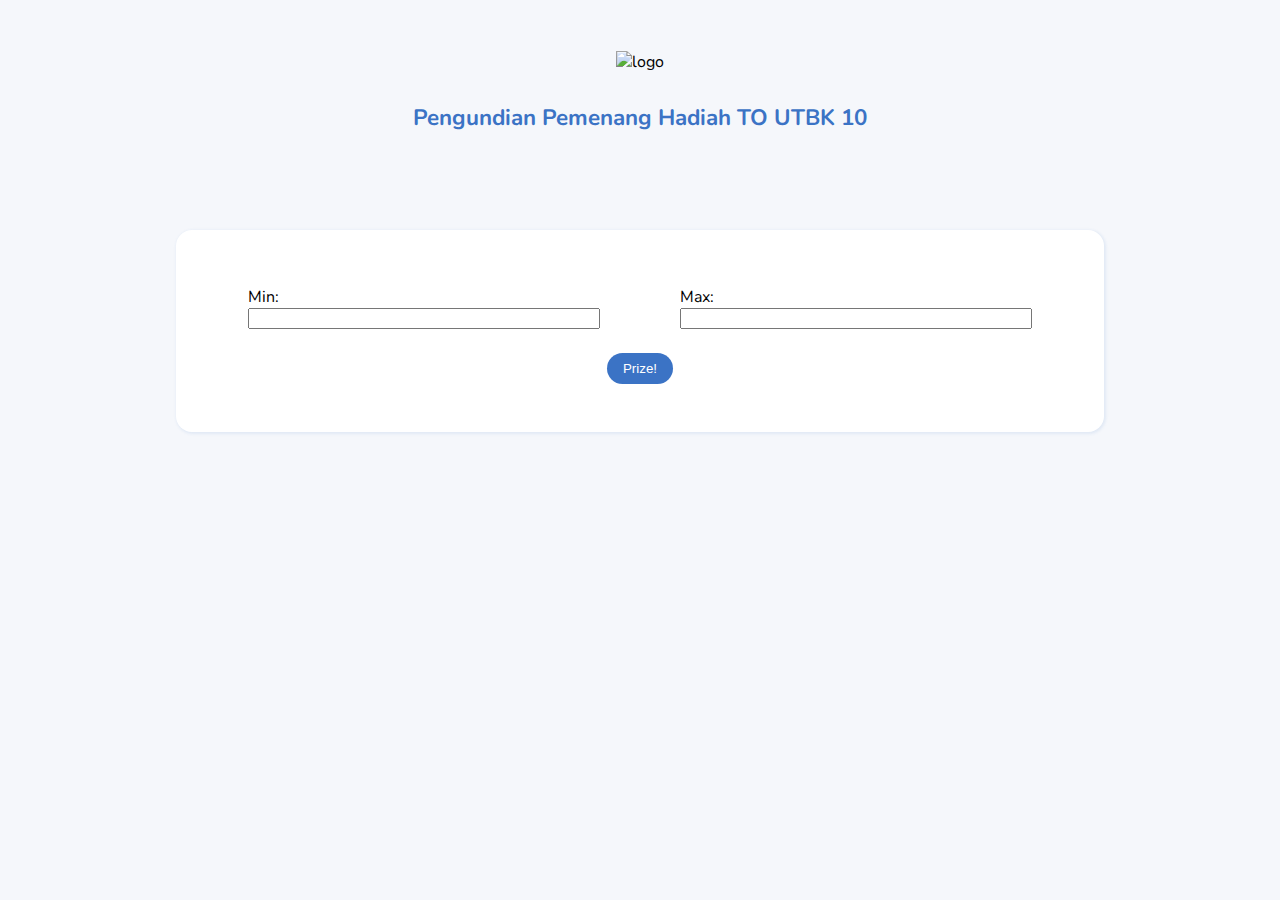
==== index.html @ 93867c0d "Update index.html" ====
<!DOCTYPE html>
<html>
<head>
<title>Pengundian Pemenang Hadiah TO UTBK 10</title>
<meta name="viewport" content="width=device-width, initial-scale=1">

<!-- Favicons -->
<link href="https://pahamify.com/wp-content/uploads/2019/08/LOGO-favicon.png" rel="icon">
<link href="https://pahamify.com/wp-content/uploads/2019/08/LOGO-favicon.png" rel="apple-touch-icon">

<style>
* {
    box-sizing: border-box;
    /* border: solid 1px red */
}

/* Set height of body and the document to 100% */
body, html {
    background-color: #f5f7fb;
    margin: 0;
    font-family: 'Nunito', sans-serif;
}

#component-title .container{
    width: 100%;
    max-width: 1200px;
    margin-left: auto;
    margin-right: auto;
    padding: 4%;
}


#component-title .dark-component-title{
    font-size: 1.6em;
    font-weight: bold;
    line-height: 2em;
    color: #3b73c5;
    font-family: 'Nunito', sans-serif;
    text-align: center;
}

#component-title .dark-component-subtitle{
    font-size: 1.4em;
    font-weight: bold;
    line-height: 2em;
    color: #3b73c5;
    font-family: 'Nunito', sans-serif;
    text-align: center;
}

.img-div{
    width: 300px;
    height: auto;
    margin: 0% auto;
    text-align: center
}

</style>
</head>
<body>

    <div id="component-title">
        <div class="container">
            <div class="img-div">
                <img class="img" src="https://pahamify.com/wp-content/uploads/2019/08/Logo-Versi.02.1.svg" alt="logo">
            </div>
            <p class="dark-component-subtitle">Pengundian Pemenang Hadiah TO UTBK 10</p>
        </div>
    </div>

    <div>
        <style scoped>
            @import url('https://fonts.googleapis.com/css?family=Nunito&display=swap');
            /*
            ===================================================================
                Util
            ===================================================================
            */
            .container{
                width: 100%;
                max-width: 960px;
                margin-left: auto;
                margin-right: auto;
            }

            .row {
                display: flex;
                flex-direction: row;
                flex-wrap: wrap;
                width: 100%;
            }

            .col {
                display: flex;
                flex-direction: column;
                flex-basis: 100%;
                flex: 1;
                margin: 24px 40px;
            }

            .col-2 {
                display: flex;
                flex-direction: column;
                flex-basis: 100%;
                flex: 2;
                margin: 24px 40px;
            }

            .col-4 {
                display: flex;
                flex-direction: column;
                flex-basis: 100%;
                flex: 4;
                margin: 24px 40px;
            }

            .col-8 {
                display: flex;
                flex-direction: column;
                flex-basis: 100%;
                flex: 8;
                margin: 24px 40px;
            }

            .card{
                padding: 32px;
                margin: 16px;
                border-radius: 16px;
                background-color: #ffffff;
                box-shadow: 1px 1px 3px 1px rgba(59,115,197, 0.1);
            }

            .btn{
                margin-left: auto;
                margin-right: auto;
                background: none;
                border: none;
                background-color: #3b73c5;
                border-radius: 16px;
                padding: 8px 16px;
                color: #ffffff;
            }

            #demo{
                text-align: center;
                margin: 0% auto;
                color: #3b73c5;
                padding-top: 16px;
                font-size: 2em;
                line-height: 1.7em;
            }
        </style>
    
        <div id="random-form">
            <div class="container">
                <div class="card">
                    <div class="row">
                        <div class="col">
                            <label>Min:</label>
                            <input id="min" type="number" >
                        </div>
                        <div class="col">
                            <label>Max:</label>
                            <input id="max" type="number">
                        </div>
                    </div>
                
                    <div class="row">
                        <button class="btn" onclick="document.getElementById('demo').innerHTML = getRndInteger()">Prize!</button>
                    </div>
                
                    <div class="row prize-text">
                        <p id="demo"></p>
                    </div>
                </div>
            </div>
        </div>

        <script>
            function getRndInteger() {
                let min = parseInt(document.getElementById("min").value, 10);
                let max = parseInt(document.getElementById("max").value, 10);

                return Math.floor(Math.random() * (max - min + 1) ) + min;
            }
        </script>
    </div>
</body>
</html>
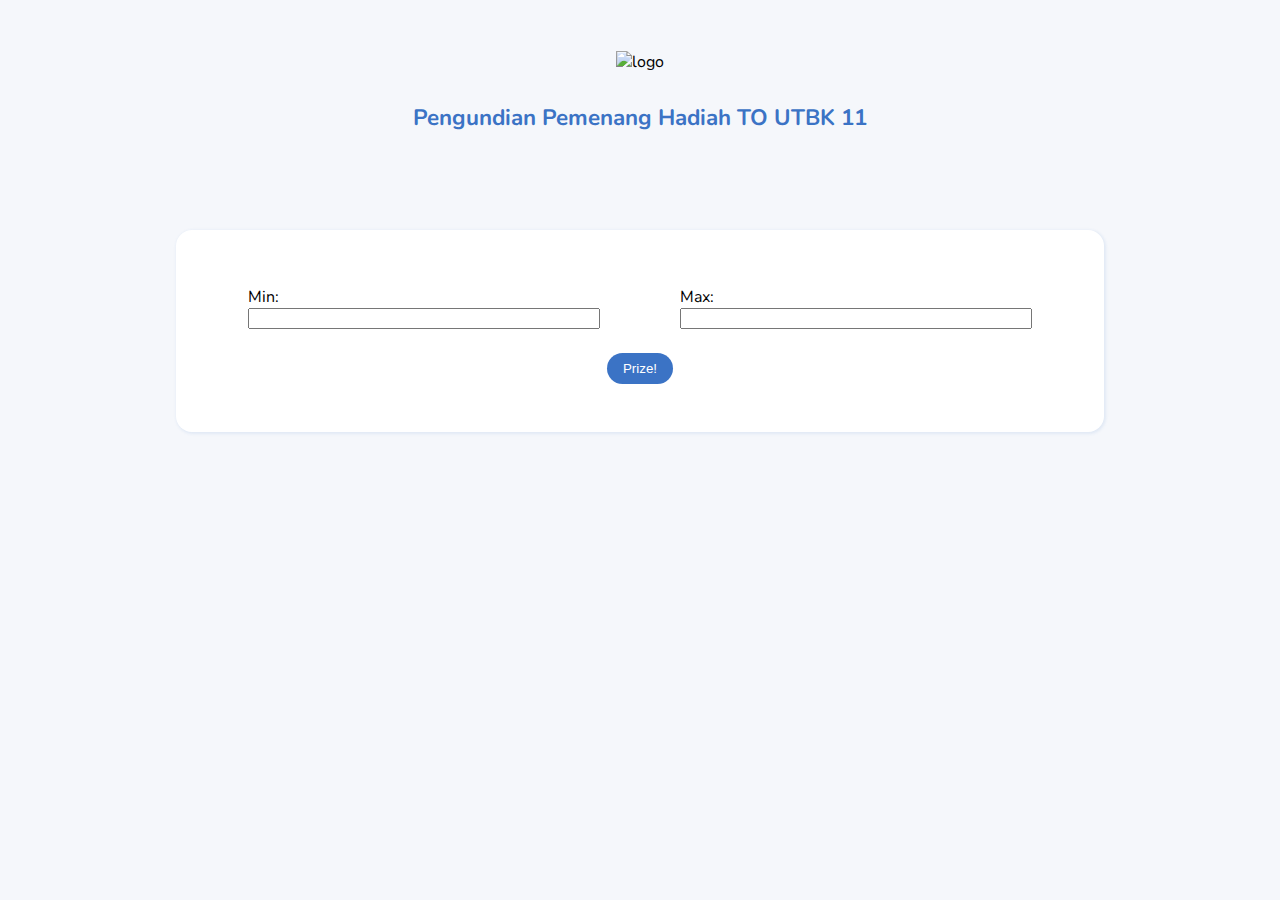
==== commit 1f585dcc: "Update index.html" ====
--- a/index.html
+++ b/index.html
@@ -1,7 +1,7 @@
 <!DOCTYPE html>
 <html>
 <head>
-<title>Pengundian Pemenang Hadiah TO UTBK 10</title>
+<title>Pengundian Pemenang Hadiah TO UTBK 11</title>
 <meta name="viewport" content="width=device-width, initial-scale=1">
 
 <!-- Favicons -->
@@ -64,7 +64,7 @@
             <div class="img-div">
                 <img class="img" src="https://pahamify.com/wp-content/uploads/2019/08/Logo-Versi.02.1.svg" alt="logo">
             </div>
-            <p class="dark-component-subtitle">Pengundian Pemenang Hadiah TO UTBK 10</p>
+            <p class="dark-component-subtitle">Pengundian Pemenang Hadiah TO UTBK 11</p>
         </div>
     </div>
 
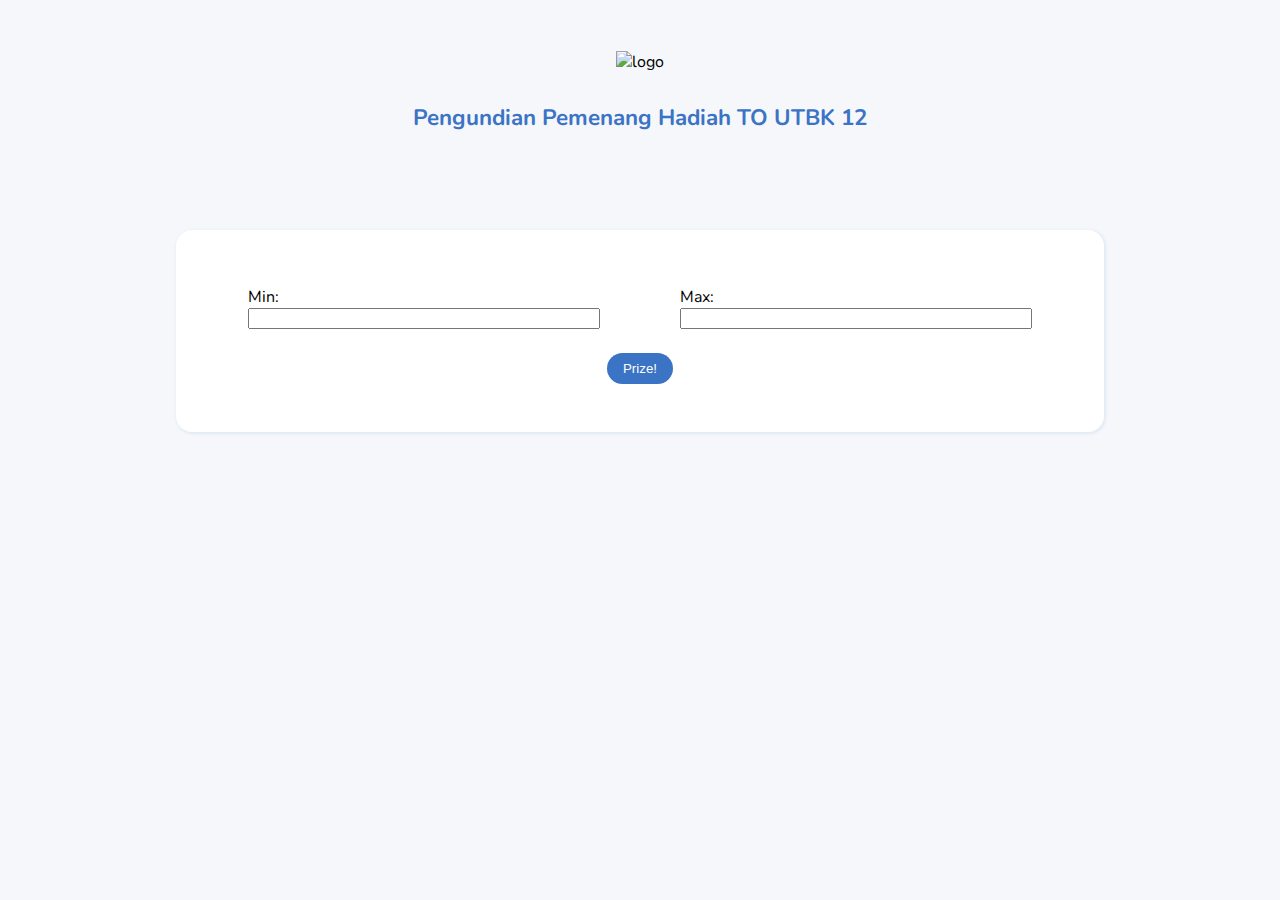
==== commit 15721cec: "Update index.html" ====
--- a/index.html
+++ b/index.html
@@ -1,7 +1,7 @@
 <!DOCTYPE html>
 <html>
 <head>
-<title>Pengundian Pemenang Hadiah TO UTBK 11</title>
+<title>Pengundian Pemenang Hadiah TO UTBK 12</title>
 <meta name="viewport" content="width=device-width, initial-scale=1">
 
 <!-- Favicons -->
@@ -64,7 +64,7 @@
             <div class="img-div">
                 <img class="img" src="https://pahamify.com/wp-content/uploads/2019/08/Logo-Versi.02.1.svg" alt="logo">
             </div>
-            <p class="dark-component-subtitle">Pengundian Pemenang Hadiah TO UTBK 11</p>
+            <p class="dark-component-subtitle">Pengundian Pemenang Hadiah TO UTBK 12</p>
         </div>
     </div>
 
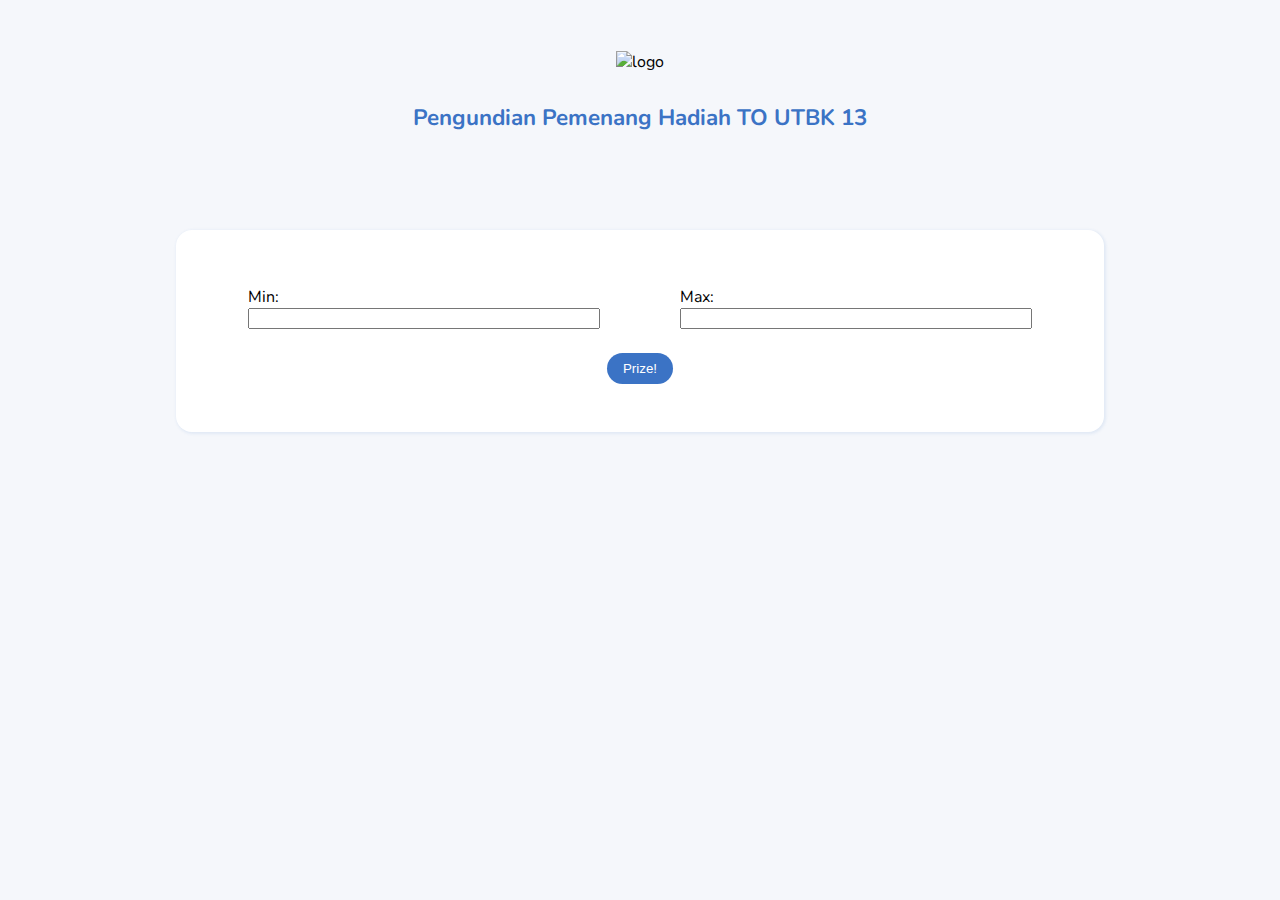
==== commit 48346cea: "Update index.html" ====
--- a/index.html
+++ b/index.html
@@ -1,7 +1,7 @@
 <!DOCTYPE html>
 <html>
 <head>
-<title>Pengundian Pemenang Hadiah TO UTBK 12</title>
+<title>Pengundian Pemenang Hadiah TO UTBK 13</title>
 <meta name="viewport" content="width=device-width, initial-scale=1">
 
 <!-- Favicons -->
@@ -64,7 +64,7 @@
             <div class="img-div">
                 <img class="img" src="https://pahamify.com/wp-content/uploads/2019/08/Logo-Versi.02.1.svg" alt="logo">
             </div>
-            <p class="dark-component-subtitle">Pengundian Pemenang Hadiah TO UTBK 12</p>
+            <p class="dark-component-subtitle">Pengundian Pemenang Hadiah TO UTBK 13</p>
         </div>
     </div>
 
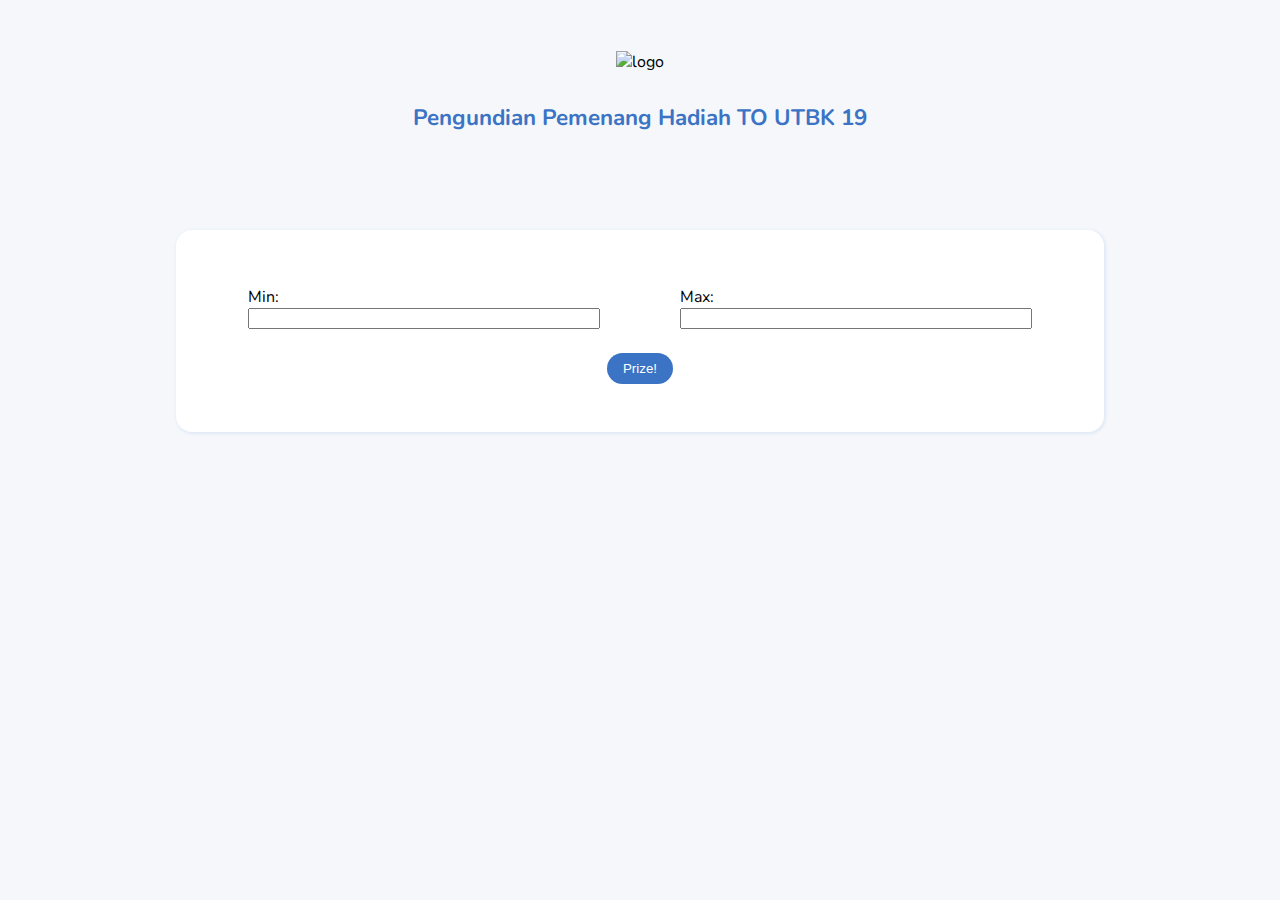
==== commit b699694c: "Update index.html" ====
--- a/index.html
+++ b/index.html
@@ -1,7 +1,7 @@
 <!DOCTYPE html>
 <html>
 <head>
-<title>Pengundian Pemenang Hadiah TO UTBK 13</title>
+<title>Pengundian Pemenang Hadiah TO UTBK 19</title>
 <meta name="viewport" content="width=device-width, initial-scale=1">
 
 <!-- Favicons -->
@@ -64,7 +64,7 @@
             <div class="img-div">
                 <img class="img" src="https://pahamify.com/wp-content/uploads/2019/08/Logo-Versi.02.1.svg" alt="logo">
             </div>
-            <p class="dark-component-subtitle">Pengundian Pemenang Hadiah TO UTBK 13</p>
+            <p class="dark-component-subtitle">Pengundian Pemenang Hadiah TO UTBK 19</p>
         </div>
     </div>
 
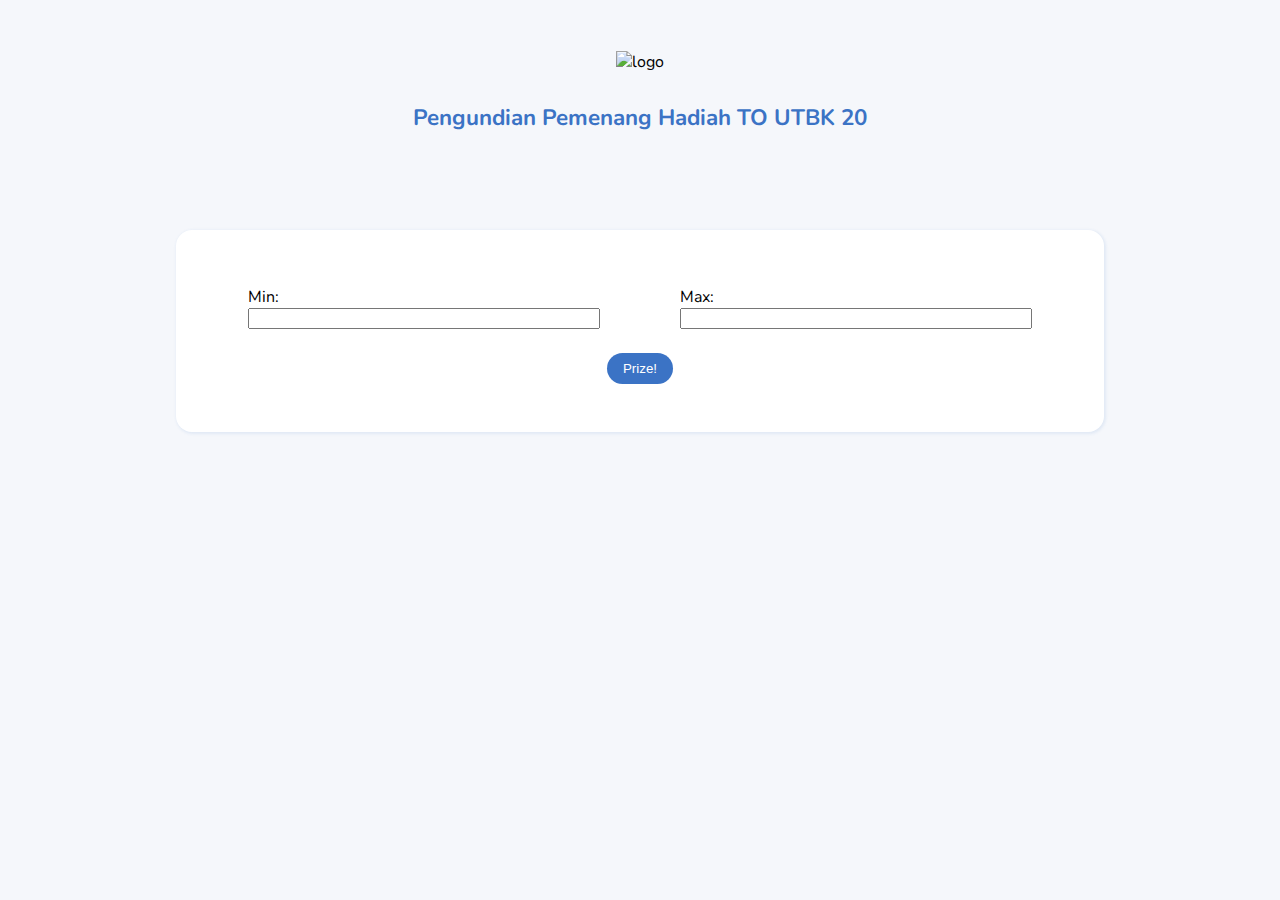
==== commit c3a2b375: "Update index.html" ====
--- a/index.html
+++ b/index.html
@@ -1,7 +1,7 @@
 <!DOCTYPE html>
 <html>
 <head>
-<title>Pengundian Pemenang Hadiah TO UTBK 19</title>
+<title>Pengundian Pemenang Hadiah TO UTBK 20</title>
 <meta name="viewport" content="width=device-width, initial-scale=1">
 
 <!-- Favicons -->
@@ -64,7 +64,7 @@
             <div class="img-div">
                 <img class="img" src="https://pahamify.com/wp-content/uploads/2019/08/Logo-Versi.02.1.svg" alt="logo">
             </div>
-            <p class="dark-component-subtitle">Pengundian Pemenang Hadiah TO UTBK 19</p>
+            <p class="dark-component-subtitle">Pengundian Pemenang Hadiah TO UTBK 20</p>
         </div>
     </div>
 
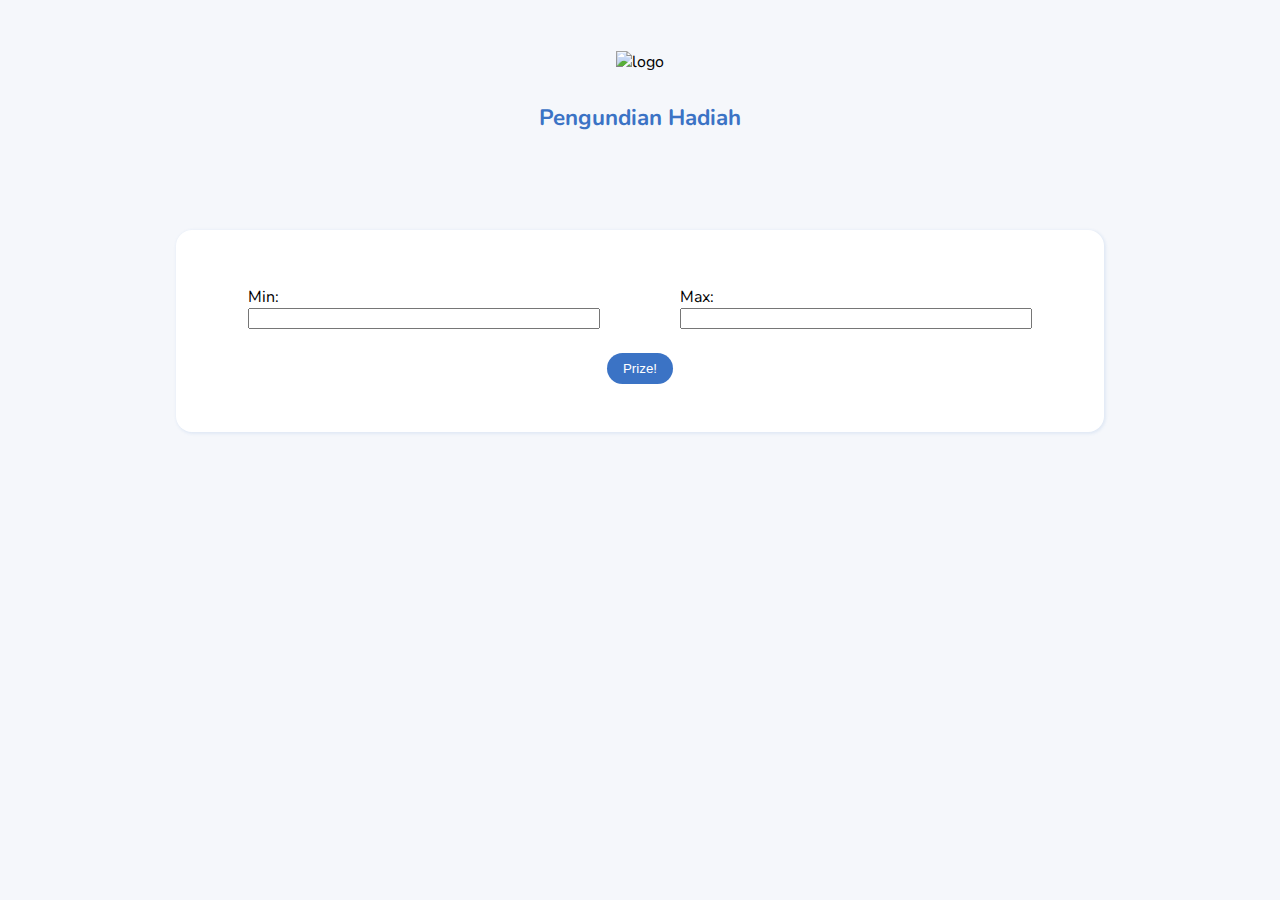
==== commit 6344ac77: "Update index.html" ====
--- a/index.html
+++ b/index.html
@@ -1,7 +1,7 @@
 <!DOCTYPE html>
 <html>
 <head>
-<title>Pengundian Pemenang Hadiah TO UTBK 20</title>
+<title>Pengundian Hadiah</title>
 <meta name="viewport" content="width=device-width, initial-scale=1">
 
 <!-- Favicons -->
@@ -64,7 +64,7 @@
             <div class="img-div">
                 <img class="img" src="https://pahamify.com/wp-content/uploads/2019/08/Logo-Versi.02.1.svg" alt="logo">
             </div>
-            <p class="dark-component-subtitle">Pengundian Pemenang Hadiah TO UTBK 20</p>
+            <p class="dark-component-subtitle">Pengundian Hadiah</p>
         </div>
     </div>
 
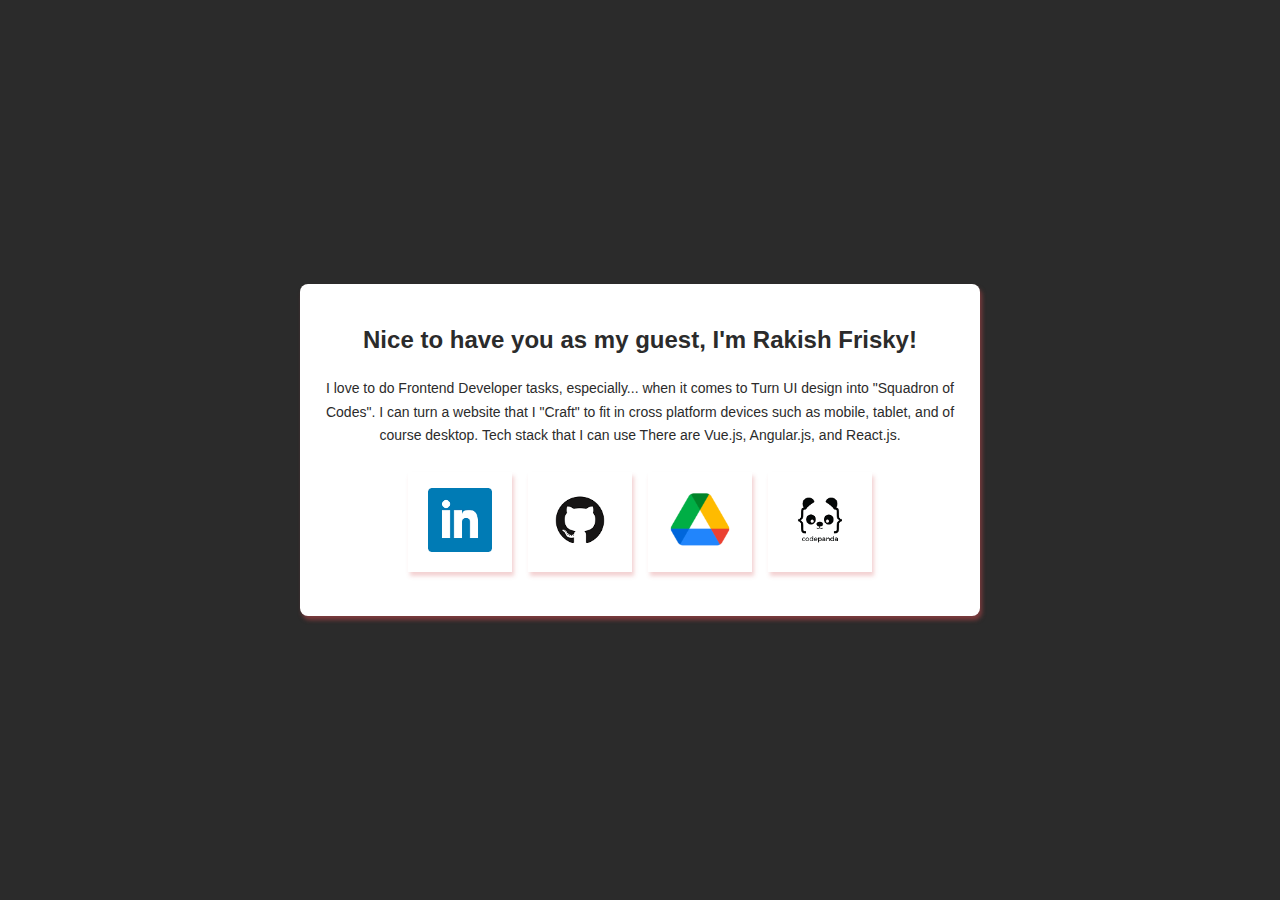
==== commit c4cb9bab: "changing favicon" ====
--- a/index.html
+++ b/index.html
@@ -1,189 +1 @@
-<!DOCTYPE html>
-<html>
-<head>
-<title>Pengundian Hadiah</title>
-<meta name="viewport" content="width=device-width, initial-scale=1">
-
-<!-- Favicons -->
-<link href="https://pahamify.com/wp-content/uploads/2019/08/LOGO-favicon.png" rel="icon">
-<link href="https://pahamify.com/wp-content/uploads/2019/08/LOGO-favicon.png" rel="apple-touch-icon">
-
-<style>
-* {
-    box-sizing: border-box;
-    /* border: solid 1px red */
-}
-
-/* Set height of body and the document to 100% */
-body, html {
-    background-color: #f5f7fb;
-    margin: 0;
-    font-family: 'Nunito', sans-serif;
-}
-
-#component-title .container{
-    width: 100%;
-    max-width: 1200px;
-    margin-left: auto;
-    margin-right: auto;
-    padding: 4%;
-}
-
-
-#component-title .dark-component-title{
-    font-size: 1.6em;
-    font-weight: bold;
-    line-height: 2em;
-    color: #3b73c5;
-    font-family: 'Nunito', sans-serif;
-    text-align: center;
-}
-
-#component-title .dark-component-subtitle{
-    font-size: 1.4em;
-    font-weight: bold;
-    line-height: 2em;
-    color: #3b73c5;
-    font-family: 'Nunito', sans-serif;
-    text-align: center;
-}
-
-.img-div{
-    width: 300px;
-    height: auto;
-    margin: 0% auto;
-    text-align: center
-}
-
-</style>
-</head>
-<body>
-
-    <div id="component-title">
-        <div class="container">
-            <div class="img-div">
-                <img class="img" src="https://pahamify.com/wp-content/uploads/2019/08/Logo-Versi.02.1.svg" alt="logo">
-            </div>
-            <p class="dark-component-subtitle">Pengundian Hadiah</p>
-        </div>
-    </div>
-
-    <div>
-        <style scoped>
-            @import url('https://fonts.googleapis.com/css?family=Nunito&display=swap');
-            /*
-            ===================================================================
-                Util
-            ===================================================================
-            */
-            .container{
-                width: 100%;
-                max-width: 960px;
-                margin-left: auto;
-                margin-right: auto;
-            }
-
-            .row {
-                display: flex;
-                flex-direction: row;
-                flex-wrap: wrap;
-                width: 100%;
-            }
-
-            .col {
-                display: flex;
-                flex-direction: column;
-                flex-basis: 100%;
-                flex: 1;
-                margin: 24px 40px;
-            }
-
-            .col-2 {
-                display: flex;
-                flex-direction: column;
-                flex-basis: 100%;
-                flex: 2;
-                margin: 24px 40px;
-            }
-
-            .col-4 {
-                display: flex;
-                flex-direction: column;
-                flex-basis: 100%;
-                flex: 4;
-                margin: 24px 40px;
-            }
-
-            .col-8 {
-                display: flex;
-                flex-direction: column;
-                flex-basis: 100%;
-                flex: 8;
-                margin: 24px 40px;
-            }
-
-            .card{
-                padding: 32px;
-                margin: 16px;
-                border-radius: 16px;
-                background-color: #ffffff;
-                box-shadow: 1px 1px 3px 1px rgba(59,115,197, 0.1);
-            }
-
-            .btn{
-                margin-left: auto;
-                margin-right: auto;
-                background: none;
-                border: none;
-                background-color: #3b73c5;
-                border-radius: 16px;
-                padding: 8px 16px;
-                color: #ffffff;
-            }
-
-            #demo{
-                text-align: center;
-                margin: 0% auto;
-                color: #3b73c5;
-                padding-top: 16px;
-                font-size: 2em;
-                line-height: 1.7em;
-            }
-        </style>
-    
-        <div id="random-form">
-            <div class="container">
-                <div class="card">
-                    <div class="row">
-                        <div class="col">
-                            <label>Min:</label>
-                            <input id="min" type="number" >
-                        </div>
-                        <div class="col">
-                            <label>Max:</label>
-                            <input id="max" type="number">
-                        </div>
-                    </div>
-                
-                    <div class="row">
-                        <button class="btn" onclick="document.getElementById('demo').innerHTML = getRndInteger()">Prize!</button>
-                    </div>
-                
-                    <div class="row prize-text">
-                        <p id="demo"></p>
-                    </div>
-                </div>
-            </div>
-        </div>
-
-        <script>
-            function getRndInteger() {
-                let min = parseInt(document.getElementById("min").value, 10);
-                let max = parseInt(document.getElementById("max").value, 10);
-
-                return Math.floor(Math.random() * (max - min + 1) ) + min;
-            }
-        </script>
-    </div>
-</body>
-</html> 
+<!DOCTYPE html><html lang="en"><head><meta charset="utf-8"><meta http-equiv="X-UA-Compatible" content="IE=edge"><meta name="viewport" content="width=device-width,initial-scale=1"><link rel="icon" href="/favicon.ico?"><title>Rakish Frisky</title><link href="/css/app.4ef44153.css" rel="preload" as="style"><link href="/js/app.6ccb339a.js" rel="preload" as="script"><link href="/js/chunk-vendors.c541bfb3.js" rel="preload" as="script"><link href="/css/app.4ef44153.css" rel="stylesheet"><link rel="icon" type="image/png" sizes="32x32" href="/img/icons/favicon-32x32.png"><link rel="icon" type="image/png" sizes="16x16" href="/img/icons/favicon-16x16.png"><link rel="manifest" href="/manifest.json"><meta name="theme-color" content="#4DBA87"><meta name="apple-mobile-web-app-capable" content="no"><meta name="apple-mobile-web-app-status-bar-style" content="default"><meta name="apple-mobile-web-app-title" content="rftaurus-portofolio"><link rel="apple-touch-icon" href="/img/icons/apple-touch-icon-152x152.png"><link rel="mask-icon" href="/img/icons/safari-pinned-tab.svg" color="#4DBA87"><meta name="msapplication-TileImage" content="/img/icons/msapplication-icon-144x144.png"><meta name="msapplication-TileColor" content="#000000"></head><body><noscript><strong>We're sorry but rftaurus-portofolio doesn't work properly without JavaScript enabled. Please enable it to continue.</strong></noscript><div id="app"></div><script src="/js/chunk-vendors.c541bfb3.js"></script><script src="/js/app.6ccb339a.js"></script></body></html>
--- a/css/app.4ef44153.css
+++ b/css/app.4ef44153.css
@@ -0,0 +1 @@
+body,html{padding:0;margin:0}#app{font-family:Avenir,Helvetica,Arial,sans-serif;-webkit-font-smoothing:antialiased;-moz-osx-font-smoothing:grayscale;text-align:center;color:#fff;background-color:#2b2b2b;min-height:100vh}#nav{padding:30px}#nav a{font-weight:700;color:rgba(206,73,77,.5)}#nav a.router-link-exact-active{color:#ce494d}.home[data-v-29f398d6]{background-color:#2b2b2b;display:flex;align-items:center;min-height:100vh}.home .container[data-v-29f398d6]{width:100%;max-width:720px;margin:0 auto}.home .container .card[data-v-29f398d6]{color:#2b2b2b;background-color:#fff;box-shadow:2px 4px 4px rgba(206,73,77,.5);padding:1.25em;margin:1.25em;border-radius:8px;word-wrap:break-word;font-size:1em}.home .container .card h1[data-v-29f398d6]{font-size:1.125em;line-height:1.7em}.home .container .card h2[data-v-29f398d6]{font-size:1em;line-height:1.7em}.home .container .card p[data-v-29f398d6]{font-size:.875em;line-height:1.7em}.home .container .card .portofolio-section[data-v-29f398d6]{margin:16px auto;display:flex;flex-direction:row;flex-wrap:wrap;align-items:center;width:calc(100% - 1em);max-width:320px}.home .container .card .portofolio-section .section[data-v-29f398d6]{flex:1 0 30%;flex-direction:column;align-items:stretch;padding:1em;margin:.5em;background-color:#fff;box-shadow:2px 4px 4px rgba(206,73,77,.25);transition:.5s}.home .container .card .portofolio-section .section.section[data-v-29f398d6]{cursor:pointer}.home .container .card .portofolio-section .section img[data-v-29f398d6]{width:100%;max-width:64px;height:auto}.home .container .card .portofolio-section .section[data-v-29f398d6]:hover{background-color:rgba(206,73,77,.5);transition:.5s}@media screen and (min-width:768px){.home[data-v-29f398d6]{background-color:#2b2b2b;display:flex;align-items:center;min-height:100vh}.home .container[data-v-29f398d6]{width:100%;max-width:720px;margin:0 auto}.home .container .card[data-v-29f398d6]{color:#2b2b2b;background-color:#fff;box-shadow:2px 4px 4px rgba(206,73,77,.5);padding:1.25em;margin:1.25em;border-radius:8px;word-wrap:break-word;font-size:1em}.home .container .card h1[data-v-29f398d6]{font-size:1.5em}.home .container .card h2[data-v-29f398d6]{font-size:1.25em}.home .container .card p[data-v-29f398d6]{font-size:.875em;line-height:1.7em}.home .container .card .portofolio-section[data-v-29f398d6]{margin:16px auto;display:flex;flex-direction:row;flex-wrap:wrap;align-items:center;width:calc(100% - 1em);max-width:480px}.home .container .card .portofolio-section .section[data-v-29f398d6]{flex:1;flex-direction:column;align-items:stretch;padding:1em;margin:.5em;background-color:#fff;box-shadow:2px 4px 4px rgba(206,73,77,.25);transition:.5s}.home .container .card .portofolio-section .section img[data-v-29f398d6]{width:100%;max-width:64px;height:auto}.home .container .card .portofolio-section .section[data-v-29f398d6]:hover{background-color:rgba(206,73,77,.5);transition:.5s}}--- a/css/app.4ef44153.css
+++ b/css/app.4ef44153.css
@@ -0,0 +1 @@
+body,html{padding:0;margin:0}#app{font-family:Avenir,Helvetica,Arial,sans-serif;-webkit-font-smoothing:antialiased;-moz-osx-font-smoothing:grayscale;text-align:center;color:#fff;background-color:#2b2b2b;min-height:100vh}#nav{padding:30px}#nav a{font-weight:700;color:rgba(206,73,77,.5)}#nav a.router-link-exact-active{color:#ce494d}.home[data-v-29f398d6]{background-color:#2b2b2b;display:flex;align-items:center;min-height:100vh}.home .container[data-v-29f398d6]{width:100%;max-width:720px;margin:0 auto}.home .container .card[data-v-29f398d6]{color:#2b2b2b;background-color:#fff;box-shadow:2px 4px 4px rgba(206,73,77,.5);padding:1.25em;margin:1.25em;border-radius:8px;word-wrap:break-word;font-size:1em}.home .container .card h1[data-v-29f398d6]{font-size:1.125em;line-height:1.7em}.home .container .card h2[data-v-29f398d6]{font-size:1em;line-height:1.7em}.home .container .card p[data-v-29f398d6]{font-size:.875em;line-height:1.7em}.home .container .card .portofolio-section[data-v-29f398d6]{margin:16px auto;display:flex;flex-direction:row;flex-wrap:wrap;align-items:center;width:calc(100% - 1em);max-width:320px}.home .container .card .portofolio-section .section[data-v-29f398d6]{flex:1 0 30%;flex-direction:column;align-items:stretch;padding:1em;margin:.5em;background-color:#fff;box-shadow:2px 4px 4px rgba(206,73,77,.25);transition:.5s}.home .container .card .portofolio-section .section.section[data-v-29f398d6]{cursor:pointer}.home .container .card .portofolio-section .section img[data-v-29f398d6]{width:100%;max-width:64px;height:auto}.home .container .card .portofolio-section .section[data-v-29f398d6]:hover{background-color:rgba(206,73,77,.5);transition:.5s}@media screen and (min-width:768px){.home[data-v-29f398d6]{background-color:#2b2b2b;display:flex;align-items:center;min-height:100vh}.home .container[data-v-29f398d6]{width:100%;max-width:720px;margin:0 auto}.home .container .card[data-v-29f398d6]{color:#2b2b2b;background-color:#fff;box-shadow:2px 4px 4px rgba(206,73,77,.5);padding:1.25em;margin:1.25em;border-radius:8px;word-wrap:break-word;font-size:1em}.home .container .card h1[data-v-29f398d6]{font-size:1.5em}.home .container .card h2[data-v-29f398d6]{font-size:1.25em}.home .container .card p[data-v-29f398d6]{font-size:.875em;line-height:1.7em}.home .container .card .portofolio-section[data-v-29f398d6]{margin:16px auto;display:flex;flex-direction:row;flex-wrap:wrap;align-items:center;width:calc(100% - 1em);max-width:480px}.home .container .card .portofolio-section .section[data-v-29f398d6]{flex:1;flex-direction:column;align-items:stretch;padding:1em;margin:.5em;background-color:#fff;box-shadow:2px 4px 4px rgba(206,73,77,.25);transition:.5s}.home .container .card .portofolio-section .section img[data-v-29f398d6]{width:100%;max-width:64px;height:auto}.home .container .card .portofolio-section .section[data-v-29f398d6]:hover{background-color:rgba(206,73,77,.5);transition:.5s}}